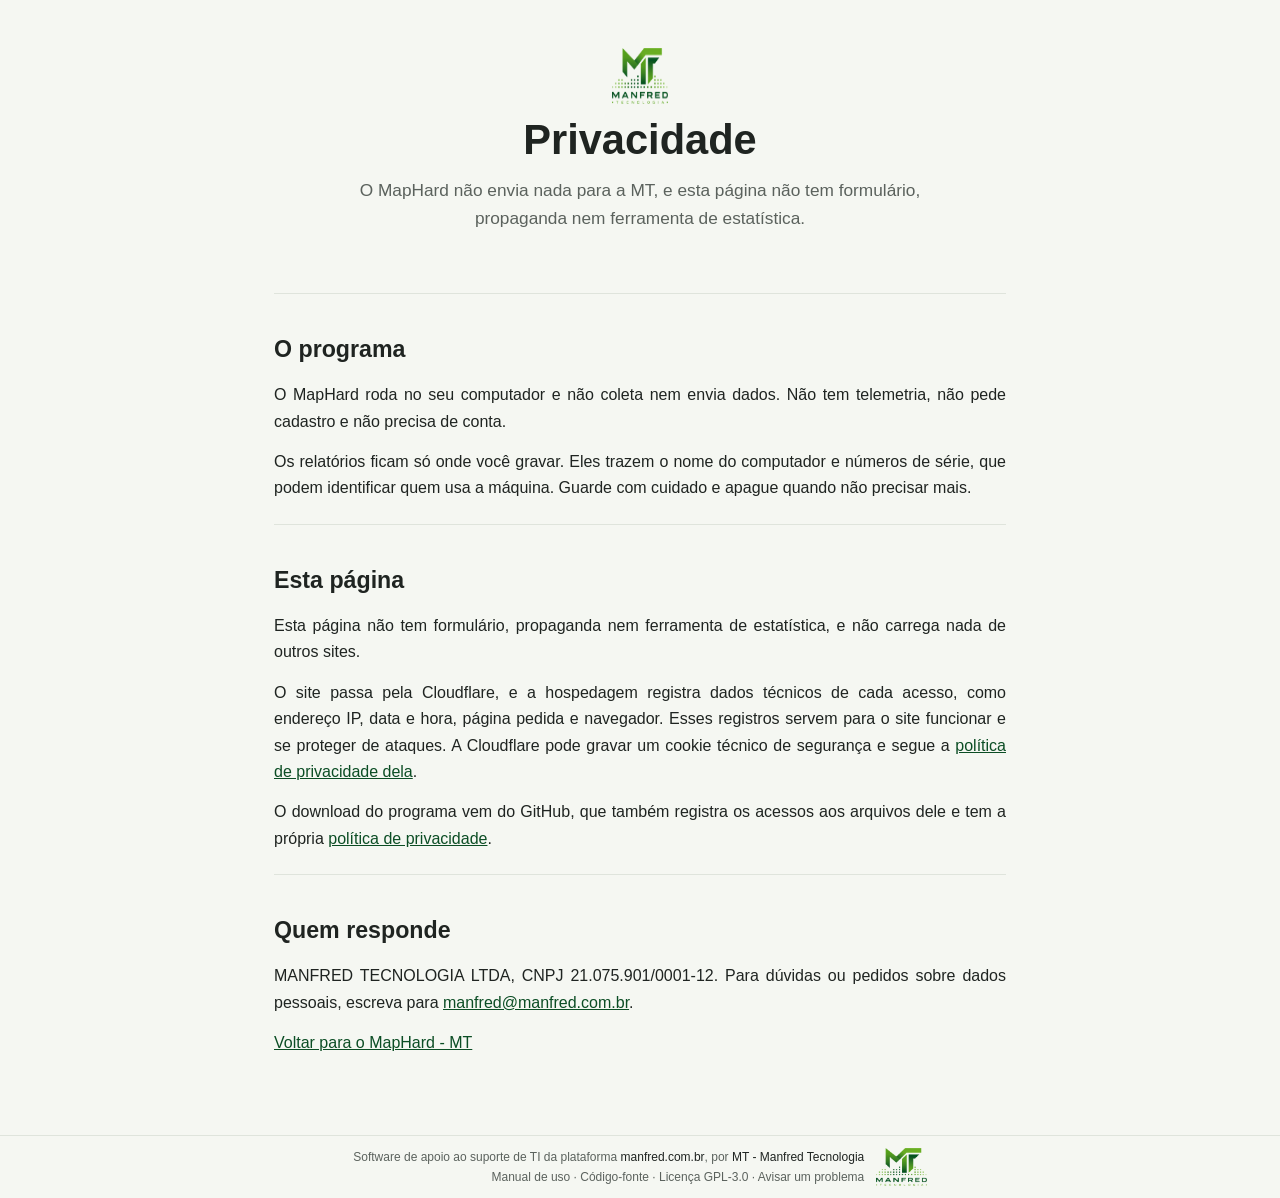
==== public/privacidade.html @ a958d4d8 "Cria a pagina do MapHard e a verificacao juridica dela Tarefa 6 do plano da fatia 7. A pagina em pub" ====
<!DOCTYPE html>
<html lang="pt-BR">
<head>
<meta charset="utf-8">
<meta name="viewport" content="width=device-width, initial-scale=1">
<title>Privacidade - MapHard - MT</title>
<meta name="description" content="O que o MapHard - MT e esta página fazem com dados: o programa não envia nada para a MT, e a página não tem formulário, propaganda nem ferramenta de estatística.">
<link rel="icon" type="image/png" href="imagens/mt-logo.png">
<link rel="canonical" href="https://maphard.manfred.com.br/privacidade.html">
<link rel="stylesheet" href="css/site.css">
</head>
<body>

<main>

<header class="topo">
  <a href="./"><img class="topo__simbolo" src="imagens/mt-logo.png" alt="MapHard - MT, página inicial" width="74" height="56"></a>
  <h1>Privacidade</h1>
  <p class="topo__frase">O MapHard não envia nada para a MT, e esta página não tem formulário, propaganda nem ferramenta de estatística.</p>
</header>

<section>
  <h2>O programa</h2>
  <p>O MapHard roda no seu computador e não coleta nem envia dados. Não tem telemetria, não pede cadastro e não precisa de conta.</p>
  <p>Os relatórios ficam só onde você gravar. Eles trazem o nome do computador e números de série, que podem identificar quem usa a máquina. Guarde com cuidado e apague quando não precisar mais.</p>
</section>

<section>
  <h2>Esta página</h2>
  <p>Esta página não tem formulário, propaganda nem ferramenta de estatística, e não carrega nada de outros sites.</p>
  <p>O site passa pela Cloudflare, e a hospedagem registra dados técnicos de cada acesso, como endereço IP, data e hora, página pedida e navegador. Esses registros servem para o site funcionar e se proteger de ataques. A Cloudflare pode gravar um cookie técnico de segurança e segue a <a href="https://www.cloudflare.com/pt-br/privacypolicy/">política de privacidade dela</a>.</p>
  <p>O download do programa vem do GitHub, que também registra os acessos aos arquivos dele e tem a própria <a href="https://docs.github.com/pt/site-policy/privacy-policies/github-general-privacy-statement">política de privacidade</a>.</p>
</section>

<section>
  <h2>Quem responde</h2>
  <p>MANFRED TECNOLOGIA LTDA, CNPJ 21.075.901/0001-12. Para dúvidas ou pedidos sobre dados pessoais, escreva para <a href="mailto:manfred@manfred.com.br">manfred@manfred.com.br</a>.</p>
  <p><a href="./">Voltar para o MapHard - MT</a></p>
</section>

</main>

<footer class="rodape">
  <div class="rodape__base">
    <div class="rodape__credito">
      <p>Software de apoio ao suporte de TI da plataforma <a href="https://www.manfred.com.br" target="_blank" rel="noopener"><strong>manfred.com.br</strong></a>, por <a href="https://www.manfred.com.br" target="_blank" rel="noopener"><strong>MT - Manfred Tecnologia</strong></a></p>
      <p>
        <a href="https://github.com/manfredjr/maphard#readme">Manual de uso</a> &middot;
        <a href="https://github.com/manfredjr/maphard">Código-fonte</a> &middot;
        <a href="https://github.com/manfredjr/maphard/blob/main/LICENSE">Licença GPL-3.0</a> &middot;
        <a href="https://github.com/manfredjr/maphard/issues">Avisar um problema</a>
      </p>
    </div>
    <a class="rodape__selo" href="https://www.manfred.com.br" target="_blank" rel="noopener" aria-label="MT - Manfred Tecnologia">
      <img src="imagens/mt-logo.png" alt="MT - Manfred Tecnologia" width="85" height="64" loading="lazy">
    </a>
  </div>
</footer>

</body>
</html>
---- public/css/site.css ----
/* Estilo do site do MapHard - MT, copiado do MapDisk, no mesmo padrão dos outros produtos da MT (MapNet, MapDisk):
   coluna única e estreita, texto curto, superfícies planas. Sem script: a tela amplia por link. */
:root {
  --verde-escuro: #0b4d24;
  --verde: #0F8F2F;
  --verde-claro: #9AD52B;
  --fundo: #f5f7f2;
  --texto: #1f2421;
  --suave: #5b625d;
  --borda: #dfe4dc;
  --grafite: #202020;
  --branco: #ffffff;
}
*, *::before, *::after { box-sizing: border-box; margin: 0; padding: 0; }
body {
  font-family: -apple-system, BlinkMacSystemFont, "Segoe UI", Roboto, Arial, sans-serif;
  font-size: 16px; line-height: 1.65; color: var(--texto); background: var(--fundo);
  display: flex; flex-direction: column; min-height: 100vh;
}
main { flex: 1; width: 100%; max-width: 780px; margin: 0 auto; padding: 0 24px 56px; }
img { max-width: 100%; display: block; height: auto; }
a { color: var(--verde-escuro); }

/* Topo */
.topo { text-align: center; padding: 48px 0 32px; border-bottom: 1px solid var(--borda); }
.topo__simbolo { width: 56px; height: 56px; margin: 0 auto 12px; }
.topo h1 { font-size: 2.6rem; font-weight: 800; line-height: 1.15; margin-bottom: 12px; }
.topo__frase { color: var(--suave); font-size: 1.08rem; max-width: 34em; margin: 0 auto 28px; }
.tela { margin: 0 auto 28px; max-width: 680px; }
.tela a { display: block; cursor: zoom-in; }
.tela img { width: 100%; border-radius: 10px; border: 1px solid var(--borda); }
.tela figcaption { font-size: 0.85rem; color: var(--suave); margin-top: 8px; text-align: center; }
.acoes { display: flex; justify-content: center; flex-wrap: wrap; gap: 12px; margin-bottom: 14px; }
.btn { display: inline-block; padding: 12px 26px; border-radius: 6px; font-weight: 600; text-decoration: none; border: 1px solid var(--verde-escuro); }
.btn--primario { background: var(--verde-escuro); color: var(--branco); }
.btn--primario:hover { background: var(--verde); border-color: var(--verde); }
.btn--secundario { color: var(--verde-escuro); background: var(--branco); }
.btn--secundario:hover { background: var(--fundo); }
.nota { font-size: 0.85rem; color: var(--suave); }

/* Seções */
section { padding: 36px 0 8px; border-bottom: 1px solid var(--borda); }
section:last-of-type { border-bottom: 0; }
h2 { font-size: 1.45rem; font-weight: 700; margin-bottom: 14px; }
section p { margin-bottom: 14px; }
/* Texto corrido justificado, com hifenização pelo idioma da página (lang="pt-BR").
   O topo e o rodapé continuam centralizados. */
section p, section li { text-align: justify; hyphens: auto; -webkit-hyphens: auto; }
section .tela figcaption { text-align: center; }
.itens { display: grid; grid-template-columns: repeat(2, 1fr); gap: 18px 32px; margin-bottom: 24px; }
@media (max-width: 640px) { .itens { grid-template-columns: 1fr; } .topo h1 { font-size: 2.1rem; } }
.itens h3 { font-size: 1rem; font-weight: 700; margin-bottom: 2px; }
.itens p { color: var(--suave); font-size: 0.95rem; margin: 0; text-align: left; }
ol, ul { padding-left: 22px; margin-bottom: 14px; }
li { margin-bottom: 6px; }
pre { background: var(--grafite); color: #e8f5d8; border-radius: 8px; padding: 14px 16px; overflow-x: auto; margin-bottom: 16px; font: 0.9rem/1.6 Consolas, "Courier New", monospace; }

/* Rodapé: fundo da página, linha fina em cima, letra pequena na cor apagada e o logo da MT ao lado */
.rodape { border-top: 1px solid var(--borda); color: var(--suave); }
.rodape a { color: var(--suave); text-decoration: none; }
.rodape a:hover { text-decoration: underline; }
.rodape__base { padding: 12px 16px; font-size: 0.75rem; display: flex; align-items: center; justify-content: center; gap: 12px; flex-wrap: wrap; max-width: 780px; margin: 0 auto; }
.rodape__credito { text-align: right; line-height: 1.5; }
.rodape__credito p + p { margin-top: 2px; }
.rodape__credito strong { color: var(--texto); font-weight: 500; }
/* O logo tem a altura das duas linhas do crédito: 2 x 1.5em mais 2px entre elas. */
.rodape__selo { display: flex; align-items: center; }
.rodape__selo img { height: calc(3em + 2px); width: auto; }
@media (max-width: 600px) { .rodape__credito { text-align: center; } .rodape__selo { order: -1; } }
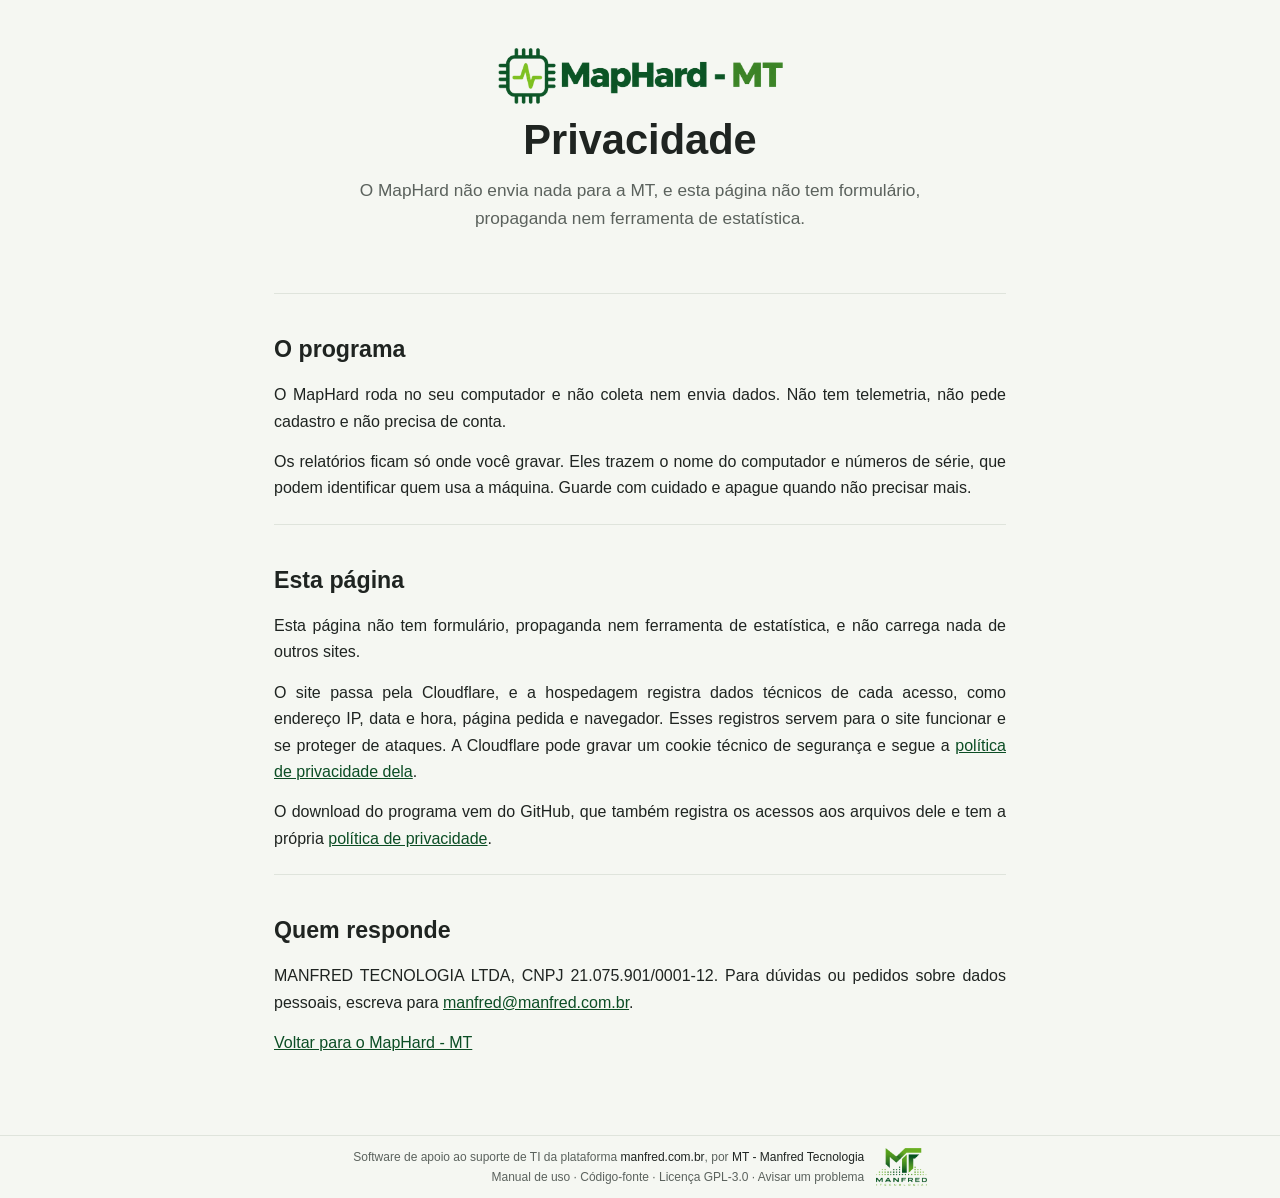
==== commit f59660dd: "Usa o logo do MapHard no programa e na pagina O Manfred entregou o logo do MapHard. O simbolo do chi" ====
--- a/public/privacidade.html
+++ b/public/privacidade.html
@@ -5,7 +5,7 @@
 <meta name="viewport" content="width=device-width, initial-scale=1">
 <title>Privacidade - MapHard - MT</title>
 <meta name="description" content="O que o MapHard - MT e esta página fazem com dados: o programa não envia nada para a MT, e a página não tem formulário, propaganda nem ferramenta de estatística.">
-<link rel="icon" type="image/png" href="imagens/mt-logo.png">
+<link rel="icon" type="image/png" href="imagens/maphard-simbolo.png">
 <link rel="canonical" href="https://maphard.manfred.com.br/privacidade.html">
 <link rel="stylesheet" href="css/site.css">
 </head>
@@ -14,7 +14,7 @@
 <main>
 
 <header class="topo">
-  <a href="./"><img class="topo__simbolo" src="imagens/mt-logo.png" alt="MapHard - MT, página inicial" width="74" height="56"></a>
+  <a href="./"><img class="topo__logo" src="imagens/maphard-logo.png" alt="MapHard - MT, página inicial" width="285" height="56"></a>
   <h1>Privacidade</h1>
   <p class="topo__frase">O MapHard não envia nada para a MT, e esta página não tem formulário, propaganda nem ferramenta de estatística.</p>
 </header>
--- a/public/css/site.css
+++ b/public/css/site.css
@@ -24,6 +24,7 @@
 /* Topo */
 .topo { text-align: center; padding: 48px 0 32px; border-bottom: 1px solid var(--borda); }
 .topo__simbolo { width: 56px; height: 56px; margin: 0 auto 12px; }
+.topo__logo { display: block; width: 285px; max-width: 100%; height: auto; margin: 0 auto 12px; }
 .topo h1 { font-size: 2.6rem; font-weight: 800; line-height: 1.15; margin-bottom: 12px; }
 .topo__frase { color: var(--suave); font-size: 1.08rem; max-width: 34em; margin: 0 auto 28px; }
 .tela { margin: 0 auto 28px; max-width: 680px; }
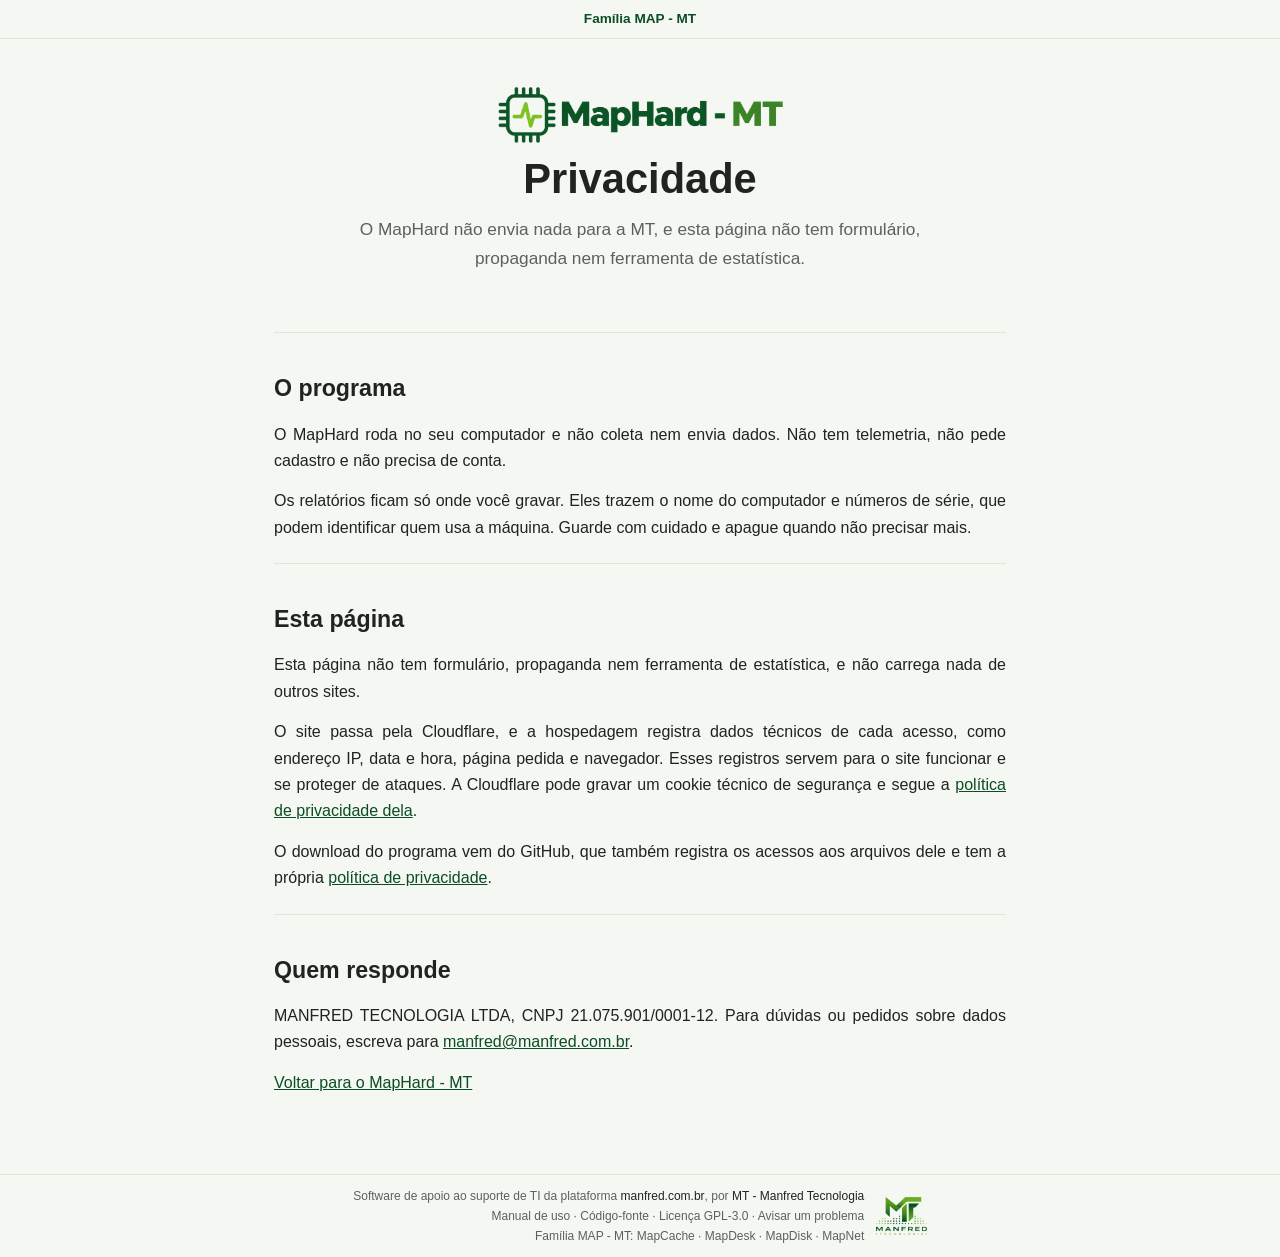
==== commit 8f3bf8a1: "Ajusta a pagina ao padrao da familia MAP O Manfred pediu um padrao unico nas paginas dos programas d" ====
--- a/public/privacidade.html
+++ b/public/privacidade.html
@@ -10,6 +10,8 @@
 <link rel="stylesheet" href="css/site.css">
 </head>
 <body>
+
+<p class="familia"><a href="https://manfred.com.br/produtos#familia-map">Família MAP - MT</a></p>
 
 <main>
 
@@ -50,6 +52,13 @@
         <a href="https://github.com/manfredjr/maphard/blob/main/LICENSE">Licença GPL-3.0</a> &middot;
         <a href="https://github.com/manfredjr/maphard/issues">Avisar um problema</a>
       </p>
+      <p>
+        <a href="https://manfred.com.br/produtos#familia-map">Família MAP - MT</a>:
+        <a href="https://mapcache.manfred.com.br">MapCache</a> &middot;
+        <a href="https://mapdesk.manfred.com.br">MapDesk</a> &middot;
+        <a href="https://mapdisk.manfred.com.br">MapDisk</a> &middot;
+        <a href="https://mapnet.manfred.com.br">MapNet</a>
+      </p>
     </div>
     <a class="rodape__selo" href="https://www.manfred.com.br" target="_blank" rel="noopener" aria-label="MT - Manfred Tecnologia">
       <img src="imagens/mt-logo.png" alt="MT - Manfred Tecnologia" width="85" height="64" loading="lazy">
--- a/public/css/site.css
+++ b/public/css/site.css
@@ -22,6 +22,9 @@
 a { color: var(--verde-escuro); }
 
 /* Topo */
+.familia { text-align: center; padding: 8px 16px; font-size: 0.85rem; font-weight: 600; border-bottom: 1px solid var(--borda); }
+.familia a { color: var(--verde-escuro); text-decoration: none; }
+.familia a:hover { text-decoration: underline; }
 .topo { text-align: center; padding: 48px 0 32px; border-bottom: 1px solid var(--borda); }
 .topo__simbolo { width: 56px; height: 56px; margin: 0 auto 12px; }
 .topo__logo { display: block; width: 285px; max-width: 100%; height: auto; margin: 0 auto 12px; }
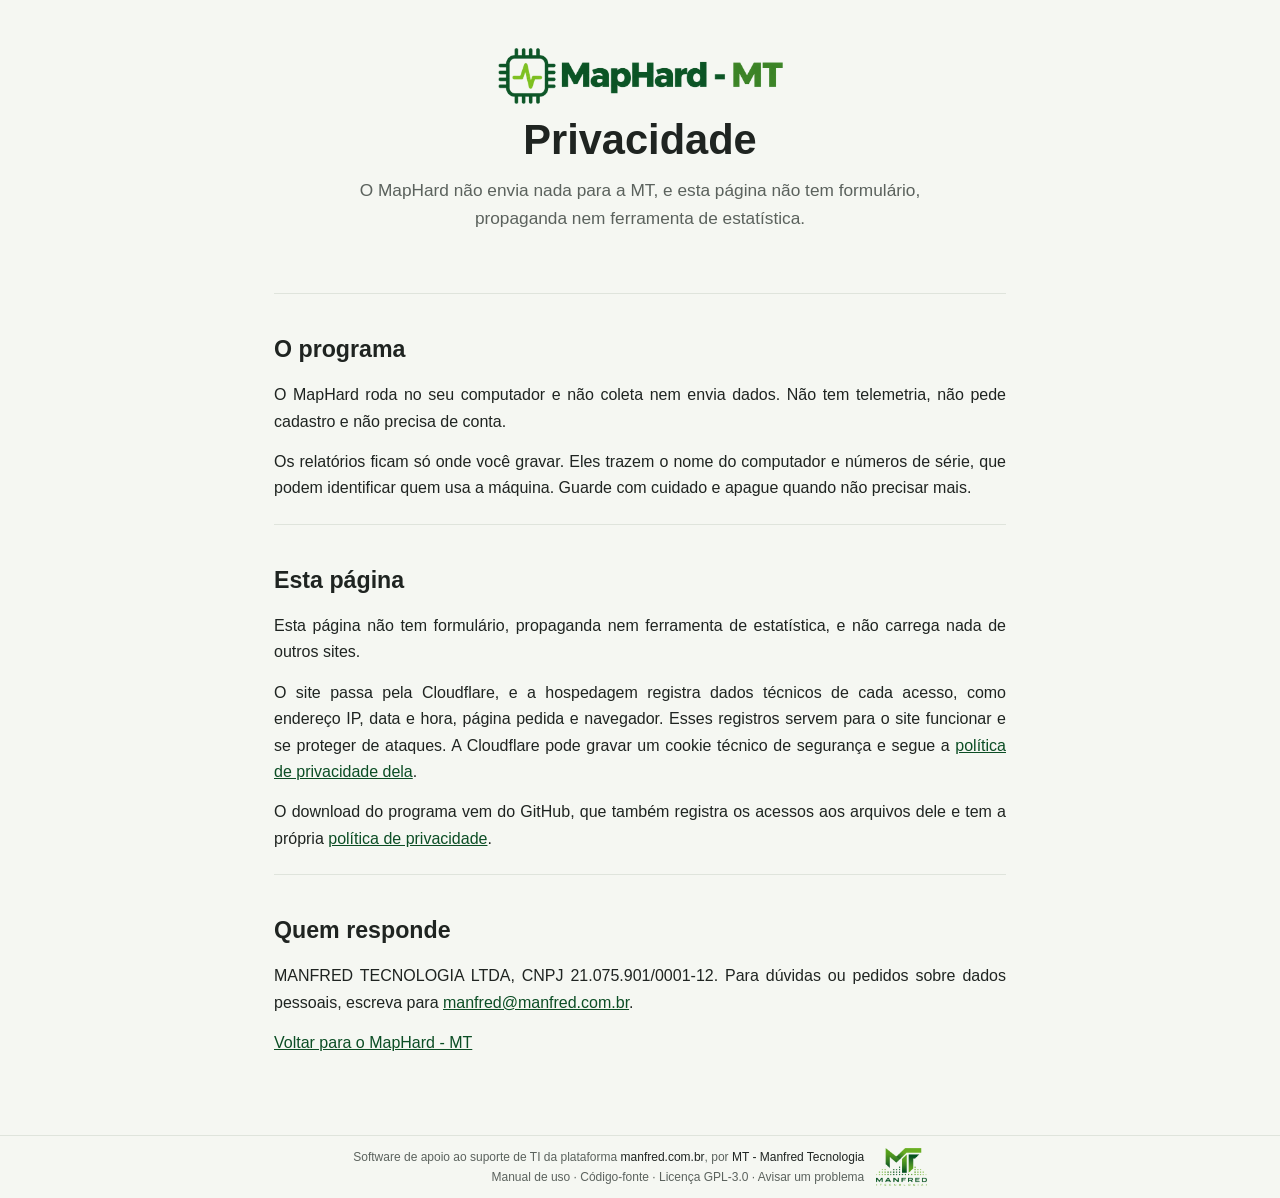
==== commit e2deaa4b: "Retira os links entre as paginas da familia MAP O Manfred corrigiu o pedido: cada pagina e so dela e" ====
--- a/public/privacidade.html
+++ b/public/privacidade.html
@@ -10,8 +10,6 @@
 <link rel="stylesheet" href="css/site.css">
 </head>
 <body>
-
-<p class="familia"><a href="https://manfred.com.br/produtos#familia-map">Família MAP - MT</a></p>
 
 <main>
 
@@ -52,13 +50,6 @@
         <a href="https://github.com/manfredjr/maphard/blob/main/LICENSE">Licença GPL-3.0</a> &middot;
         <a href="https://github.com/manfredjr/maphard/issues">Avisar um problema</a>
       </p>
-      <p>
-        <a href="https://manfred.com.br/produtos#familia-map">Família MAP - MT</a>:
-        <a href="https://mapcache.manfred.com.br">MapCache</a> &middot;
-        <a href="https://mapdesk.manfred.com.br">MapDesk</a> &middot;
-        <a href="https://mapdisk.manfred.com.br">MapDisk</a> &middot;
-        <a href="https://mapnet.manfred.com.br">MapNet</a>
-      </p>
     </div>
     <a class="rodape__selo" href="https://www.manfred.com.br" target="_blank" rel="noopener" aria-label="MT - Manfred Tecnologia">
       <img src="imagens/mt-logo.png" alt="MT - Manfred Tecnologia" width="85" height="64" loading="lazy">
--- a/public/css/site.css
+++ b/public/css/site.css
@@ -22,9 +22,6 @@
 a { color: var(--verde-escuro); }
 
 /* Topo */
-.familia { text-align: center; padding: 8px 16px; font-size: 0.85rem; font-weight: 600; border-bottom: 1px solid var(--borda); }
-.familia a { color: var(--verde-escuro); text-decoration: none; }
-.familia a:hover { text-decoration: underline; }
 .topo { text-align: center; padding: 48px 0 32px; border-bottom: 1px solid var(--borda); }
 .topo__simbolo { width: 56px; height: 56px; margin: 0 auto 12px; }
 .topo__logo { display: block; width: 285px; max-width: 100%; height: auto; margin: 0 auto 12px; }
